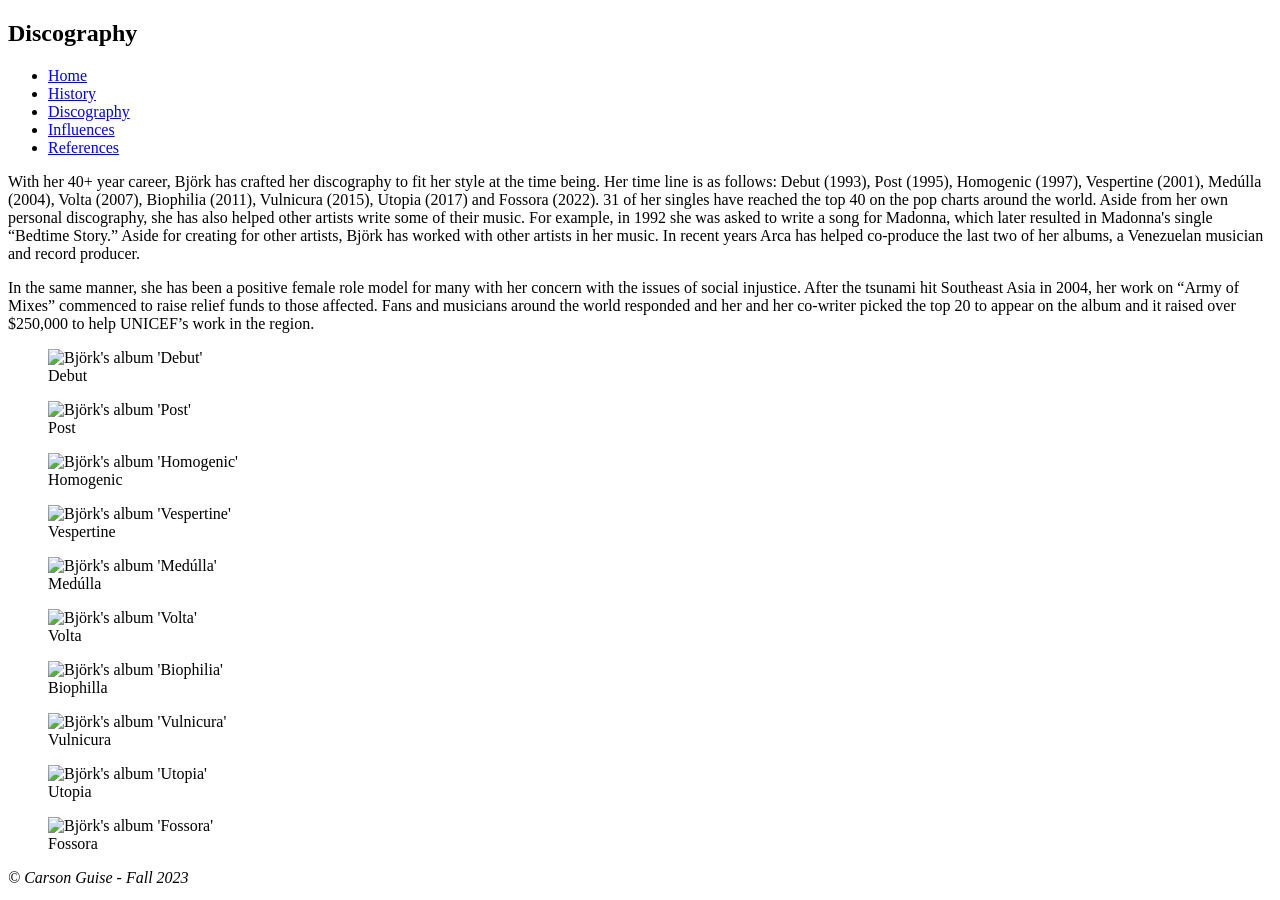
==== discography.html @ 02706c68 "Uploading Files 11/3" ====
<!DOCTYPE html>
<html lang="en">
    <head>
        <meta charset="utf-8">
        <title>Discography</title>
        <meta name="viewpoint" content="width=device-width, initial-scale=1">
        <link href="Css/style_discrography.css" rel="stylesheet">
    </head>

    <body>
        <header>
            <section id="box1">
                <h1>Discography</h1>
                <nav>
                    <ul>
                        <li><a href="index.html">Home</a></li>
                        <li><a href="history.html">History</a></li>
                        <li><a href="discography.html">Discography</a></li>
                        <li><a href="influences.html">Influences</a></li>
                        <li><a href="references.html">References</a></li>
                    </ul>
                </nav>
            </section>

            <section id="box2">
                <p>
                    With her 40+ year career, Björk has crafted her discography to fit her style at the time being. Her time line is as follows: 
                    Debut (1993), Post (1995), Homogenic (1997), Vespertine (2001), Medúlla (2004), Volta (2007), Biophilia (2011), Vulnicura (2015), 
                    Utopia (2017) and Fossora (2022). 31 of her singles have reached the top 40 on the pop charts around the world. Aside from her own 
                    personal discography, she has also helped other artists write some of their music. For example, in 1992 she was asked to write a 
                    song for Madonna, which later resulted in Madonna's single “Bedtime Story.” Aside for creating for other artists, Björk has worked 
                    with other artists in her music. In recent years Arca has helped co-produce the last two of her albums, a Venezuelan musician and 
                    record producer.
                </p>

                <p>
                    In the same manner, she has been a positive female role model for many with her concern with the issues of social injustice. After the 
                    tsunami hit Southeast Asia in 2004, her work on “Army of Mixes” commenced to raise relief funds to those affected. Fans and musicians 
                    around the world responded and her and her co-writer picked the top 20 to appear on the album and it raised over $250,000 to help 
                    UNICEF’s work in the region.
                </p>
            </section>
        </header>

        <main>
            <section id="box3">
                <figure>
                    <img src="Images/debut.jpeg" alt="Björk's album 'Debut'" title="Debut">
                    <figcaption>Debut</figcaption>
                </figure>

                <figure>
                    <img src="Images/post.jpeg" alt="Björk's album 'Post'" title="Post">
                    <figcaption>Post</figcaption>
                </figure>

                <figure>
                    <img src="Images/homogenic.jpeg" alt="Björk's album 'Homogenic'" title="Homogenic">
                    <figcaption>Homogenic</figcaption>
                </figure>

                <figure>
                    <img src="Images/vespertine.jpeg" alt="Björk's album 'Vespertine'" title="Vespertine">
                    <figcaption>Vespertine</figcaption>
                </figure>

                <figure>
                    <img src="Images/medulla.jpeg" alt="Björk's album 'Medúlla'" title="Medúlla">
                    <figcaption>Medúlla</figcaption>
                </figure>
            </section>

            <section id="box4">
                <figure>
                    <img src="Images/volta.jpeg" alt="Björk's album 'Volta'" title="Volta">
                    <figcaption>Volta</figcaption>
                </figure>

                <figure>
                    <img src="Images/biophilia.jpeg" alt="Björk's album 'Biophilia'" title="Biophilia">
                    <figcaption>Biophilla</figcaption>
                </figure>

                <figure>
                    <img src="Images/vulnicura.jpeg" alt="Björk's album 'Vulnicura'" title="Vulnicura">
                    <figcaption>Vulnicura</figcaption>
                </figure>

                <figure>
                    <img src="Images/utopia.jpeg" alt="Björk's album 'Utopia'" title="Utopia">
                    <figcaption>Utopia</figcaption>
                </figure>

                <figure>
                    <img src="Images/fossora.jpeg" alt="Björk's album 'Fossora'" title="Fossora">
                    <figcaption>Fossora</figcaption>
                </figure>   
                <footer>
                    <em>&copy; Carson Guise - Fall 2023</em>
                </footer>
            </section>
        </main>
    </body>
</html>
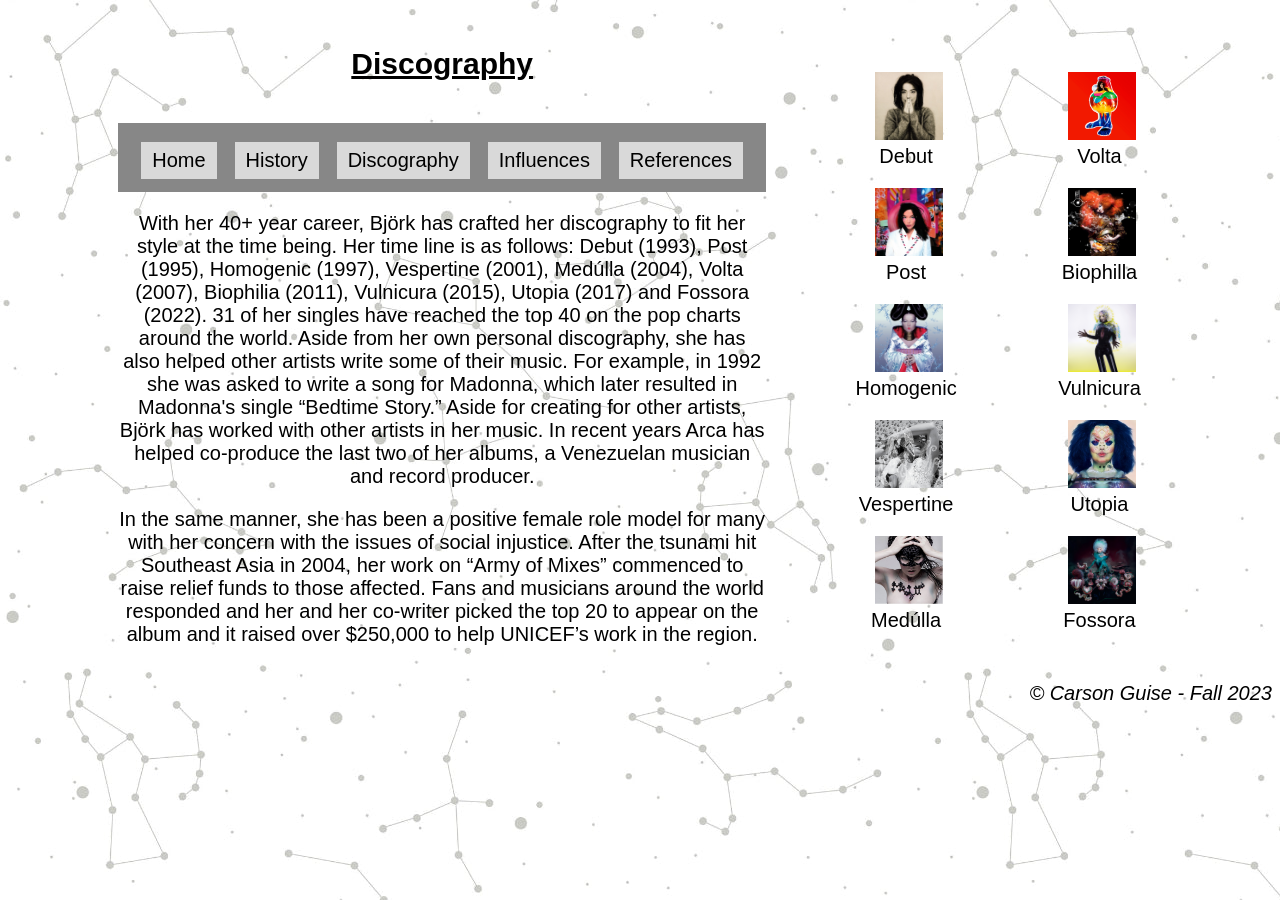
==== commit dc6897e2: "11/11 Corrected Files" ====
--- a/discography.html
+++ b/discography.html
@@ -3,8 +3,8 @@
     <head>
         <meta charset="utf-8">
         <title>Discography</title>
-        <meta name="viewpoint" content="width=device-width, initial-scale=1">
-        <link href="Css/style_discrography.css" rel="stylesheet">
+        <meta name="viewport" content="width=device-width, initial-scale=1">
+        <link href="./style_discrography.css" rel="stylesheet">
     </head>
 
     <body>
@@ -45,60 +45,60 @@
         <main>
             <section id="box3">
                 <figure>
-                    <img src="Images/debut.jpeg" alt="Björk's album 'Debut'" title="Debut">
+                    <img src="./debut.jpeg" alt="Björk's album 'Debut'" title="Debut">
                     <figcaption>Debut</figcaption>
                 </figure>
 
                 <figure>
-                    <img src="Images/post.jpeg" alt="Björk's album 'Post'" title="Post">
+                    <img src="./post.jpeg" alt="Björk's album 'Post'" title="Post">
                     <figcaption>Post</figcaption>
                 </figure>
 
                 <figure>
-                    <img src="Images/homogenic.jpeg" alt="Björk's album 'Homogenic'" title="Homogenic">
+                    <img src="./homogenic.jpeg" alt="Björk's album 'Homogenic'" title="Homogenic">
                     <figcaption>Homogenic</figcaption>
                 </figure>
 
                 <figure>
-                    <img src="Images/vespertine.jpeg" alt="Björk's album 'Vespertine'" title="Vespertine">
+                    <img src="./vespertine.jpeg" alt="Björk's album 'Vespertine'" title="Vespertine">
                     <figcaption>Vespertine</figcaption>
                 </figure>
 
                 <figure>
-                    <img src="Images/medulla.jpeg" alt="Björk's album 'Medúlla'" title="Medúlla">
+                    <img src="./medulla.jpeg" alt="Björk's album 'Medúlla'" title="Medúlla">
                     <figcaption>Medúlla</figcaption>
                 </figure>
             </section>
 
             <section id="box4">
                 <figure>
-                    <img src="Images/volta.jpeg" alt="Björk's album 'Volta'" title="Volta">
+                    <img src="./volta.jpeg" alt="Björk's album 'Volta'" title="Volta">
                     <figcaption>Volta</figcaption>
                 </figure>
 
                 <figure>
-                    <img src="Images/biophilia.jpeg" alt="Björk's album 'Biophilia'" title="Biophilia">
+                    <img src="./biophilia.jpeg" alt="Björk's album 'Biophilia'" title="Biophilia">
                     <figcaption>Biophilla</figcaption>
                 </figure>
 
                 <figure>
-                    <img src="Images/vulnicura.jpeg" alt="Björk's album 'Vulnicura'" title="Vulnicura">
+                    <img src="./vulnicura.jpeg" alt="Björk's album 'Vulnicura'" title="Vulnicura">
                     <figcaption>Vulnicura</figcaption>
                 </figure>
 
                 <figure>
-                    <img src="Images/utopia.jpeg" alt="Björk's album 'Utopia'" title="Utopia">
+                    <img src="./utopia.jpeg" alt="Björk's album 'Utopia'" title="Utopia">
                     <figcaption>Utopia</figcaption>
                 </figure>
 
                 <figure>
-                    <img src="Images/fossora.jpeg" alt="Björk's album 'Fossora'" title="Fossora">
+                    <img src="./fossora.jpeg" alt="Björk's album 'Fossora'" title="Fossora">
                     <figcaption>Fossora</figcaption>
                 </figure>   
-                <footer>
-                    <em>&copy; Carson Guise - Fall 2023</em>
-                </footer>
             </section>
         </main>
+        <footer>
+            <em>&copy; Carson Guise - Fall 2023</em>
+        </footer>
     </body>
 </html>
--- a/style_discrography.css
+++ b/style_discrography.css
@@ -0,0 +1,344 @@
+head, body, footer, figcaption {
+    font-family: Arial, Helvetica, sans-serif;
+    font-size: 20px;    
+    text-align: center;
+}
+
+body {
+    background-image: url(./background.jpeg);
+}
+
+body {
+    display: flex;
+}
+
+ul {
+    list-style-type: none;
+}
+
+nav {
+    background-color: #878787;
+    padding: 2%;
+    margin-top: 4%;
+    padding-top: 3%;
+}
+
+nav ul {
+    display: flex;
+    margin: 2%;
+    gap: 7%;
+    justify-content: center;
+    background-size: 100%;
+    padding-right: 8%;
+    padding-left: 8%;
+}
+
+nav li a {
+    background-color: #D9D9D9;
+    padding: 7%;
+    text-decoration: none; 
+    color: black;
+}
+
+nav li a:hover {
+    background-color: white;
+}
+
+header {
+    display: flex;
+    flex-direction: column;
+    justify-content: center;
+    width: 60%;
+    gap: 5%;
+    padding-left: 6%;
+}
+
+main {
+    display: flex;
+    width: 40%;
+    padding-top: 3.5%;
+    padding-right: 6%;
+}
+
+main img {
+    width: 60%;
+    height: 60%;
+    margin-left: 5%;
+}
+
+#box1 {
+    padding-left: 5%;
+    padding-top: 2%;
+}
+
+#box1 h1 {
+    text-align: center;
+    text-decoration: underline;
+    padding-bottom: 2.5%;
+}
+
+#box2 {
+    padding-left: 5%;
+}
+
+#box3 {
+    width: 50%;
+    margin-left: 10%;
+}
+
+#box4 {
+    width: 50%;
+}
+
+footer {
+    text-align: right;
+    font-size: 20px;
+    position: absolute;
+    right: .3%;
+}
+
+@media screen and (max-width: 700px) {
+    nav {
+        background-color: #878787;
+        padding: 1%;
+        margin: 3.5%;
+    }
+    
+    nav ul {
+        display: flex;
+        margin: 1%;
+        gap: 3.5%;
+        justify-content: center;
+        background-size: 50%;
+    }
+    
+    nav li a {
+        background-color: #D9D9D9;
+        padding: 3.5%;
+        text-decoration: none; 
+        color: black;
+    }
+    
+    nav li a:hover {
+        background-color: white;
+    }
+
+    body {
+        display: flex;
+        flex-direction: column;
+    }
+    
+    header {
+        justify-content: center;
+        width: 100%;
+        gap: 2.5%;
+    }
+
+    header img {
+        width: 50%;
+        height: 50%;
+    }
+    
+    main {     
+        flex-direction: row;
+        width: 100%;
+        padding-top: 1.5%;
+        padding-right: 3%;
+    }
+    
+    main img {
+        width: 50%;
+        height: 50%;
+    }
+    
+    #box1 {
+        padding-top: 1%;
+        padding-right: 10%;
+    }
+    
+    #box1 h1 {
+        text-align: center;
+        text-decoration: underline;
+        padding-bottom: 1.25%;
+    }
+    
+    #box2 {
+        padding-right: 10%;
+    }
+    
+    #box3 {
+        width: 50%;
+    }
+    
+    #box4 {
+        width: 50%;
+    }
+    
+    footer {
+        text-align: right;
+        font-size: 20px;
+    }
+}
+
+/* Keep navigation and media within the page at every screen size. */
+*, *::before, *::after {
+    box-sizing: border-box;
+}
+
+body {
+    background-color: #fff;
+}
+
+nav ul {
+    flex-wrap: wrap;
+    gap: clamp(0.4rem, 1.4vw, 1.5rem);
+    margin: 0;
+    padding: 0;
+}
+
+nav li a {
+    display: block;
+    padding: 0.35em 0.55em;
+    white-space: nowrap;
+}
+
+nav li a:focus-visible {
+    outline: 3px solid #111;
+    outline-offset: 3px;
+}
+
+img {
+    height: auto;
+}
+
+iframe {
+    border: 0;
+}
+
+/* Stack the original layout on phones without horizontal scrolling. */
+@media screen and (max-width: 700px) {
+    body {
+        margin: 12px;
+        font-size: 18px;
+    }
+
+    header, main {
+        flex-direction: column;
+        width: 100%;
+        margin: 0;
+        padding: 0;
+        gap: 20px;
+    }
+
+    #box1, #box2, #box3, #box4, aside {
+        width: 100%;
+        max-width: 100%;
+        margin: 0;
+        padding: 0;
+    }
+
+    #box1 h1, header h1 {
+        margin: 16px 0;
+        padding: 0;
+        font-size: 2rem;
+    }
+
+    nav {
+        width: 100%;
+        margin: 20px 0;
+        padding: 12px 8px;
+    }
+
+    nav ul {
+        gap: 8px;
+        margin: 0;
+        padding: 0;
+    }
+
+    nav li a {
+        font-size: 14px !important;
+        padding: 8px;
+    }
+
+    #box2 img {
+        display: block;
+        width: 100%;
+        max-width: 360px;
+        height: auto;
+        margin: 0 auto;
+        padding: 0;
+    }
+
+    main {
+        margin-top: 24px;
+    }
+
+    main p {
+        line-height: 1.45;
+        margin-bottom: 22px;
+    }
+
+    aside iframe, #box2 iframe {
+        display: block;
+        width: 100%;
+        max-width: 100%;
+        height: auto;
+        max-height: none;
+        aspect-ratio: 16 / 9;
+    }
+
+    #box4 img {
+        display: block;
+        width: 100%;
+        max-width: 360px;
+        height: auto;
+        margin: 0 auto;
+    }
+
+    footer {
+        position: static;
+        padding: 24px 0 0;
+        font-size: 14px;
+    }
+}
+
+/* Let the credit sit below both album columns. */
+body {
+    flex-wrap: wrap;
+}
+
+main img {
+    height: auto;
+}
+
+footer {
+    position: static;
+    flex: 0 0 100%;
+    padding-top: 1rem;
+}
+
+@media screen and (max-width: 700px) {
+    main {
+        flex-direction: row;
+        gap: 16px;
+    }
+
+    #box3, #box4 {
+        width: calc((100% - 16px) / 2);
+    }
+
+    figure {
+        margin: 0 0 20px;
+    }
+
+    main img, #box4 img {
+        display: block;
+        width: 100%;
+        height: auto;
+        margin: 0;
+    }
+
+    figcaption {
+        font-size: 16px;
+    }
+}
